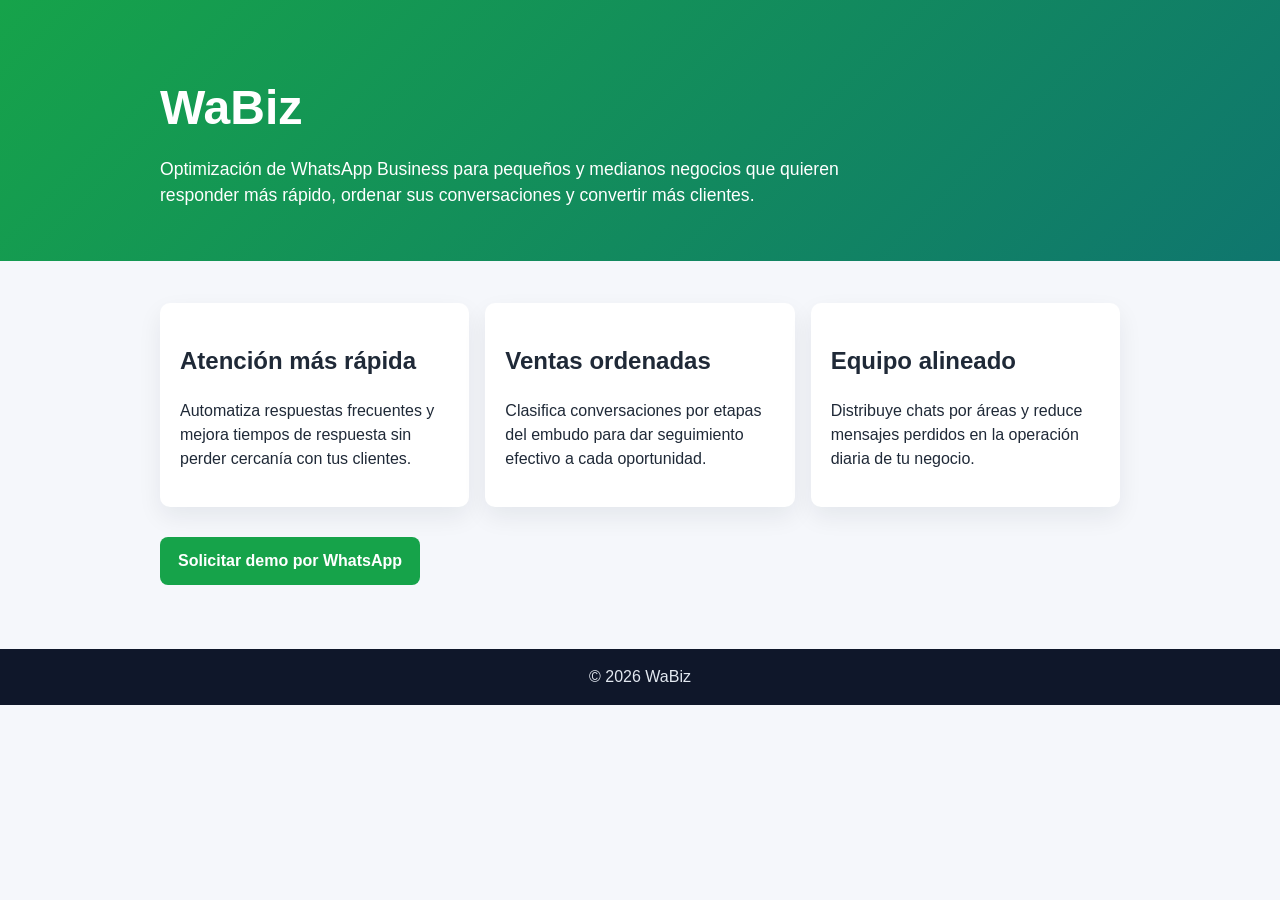
==== index.html @ f35d1e5f "feat: add WaBiz landing page" ====
<!doctype html>
<html lang="es">
  <head>
    <meta charset="UTF-8" />
    <meta name="viewport" content="width=device-width, initial-scale=1.0" />
    <title>WaBiz | Optimiza tu WhatsApp Business</title>
    <meta
      name="description"
      content="WaBiz ayuda a pequeños y medianos negocios a optimizar su WhatsApp Business para vender más y atender mejor."
    />
    <style>
      :root {
        color-scheme: light;
      }

      * {
        box-sizing: border-box;
      }

      body {
        margin: 0;
        font-family: Arial, Helvetica, sans-serif;
        background: #f5f7fb;
        color: #1f2937;
        line-height: 1.5;
      }

      .container {
        width: min(960px, 92vw);
        margin: 0 auto;
      }

      header {
        background: linear-gradient(135deg, #16a34a, #0f766e);
        color: #fff;
        padding: 72px 0 52px;
      }

      h1 {
        margin: 0;
        font-size: clamp(2rem, 4vw, 3rem);
      }

      .subtitle {
        margin: 12px 0 0;
        max-width: 700px;
        font-size: 1.1rem;
      }

      main {
        padding: 42px 0 64px;
      }

      .grid {
        display: grid;
        grid-template-columns: repeat(auto-fit, minmax(220px, 1fr));
        gap: 16px;
      }

      .card {
        background: #fff;
        border-radius: 10px;
        padding: 20px;
        box-shadow: 0 10px 25px rgba(15, 23, 42, 0.07);
      }

      .cta {
        margin-top: 30px;
      }

      .button {
        display: inline-block;
        text-decoration: none;
        background: #16a34a;
        color: #fff;
        padding: 12px 18px;
        border-radius: 8px;
        font-weight: 700;
      }

      footer {
        background: #0f172a;
        color: #e2e8f0;
        padding: 16px 0;
        text-align: center;
      }
    </style>
  </head>
  <body>
    <header>
      <div class="container">
        <h1>WaBiz</h1>
        <p class="subtitle">
          Optimización de WhatsApp Business para pequeños y medianos negocios que quieren responder más rápido,
          ordenar sus conversaciones y convertir más clientes.
        </p>
      </div>
    </header>

    <main>
      <div class="container">
        <section class="grid" aria-label="Beneficios de WaBiz">
          <article class="card">
            <h2>Atención más rápida</h2>
            <p>Automatiza respuestas frecuentes y mejora tiempos de respuesta sin perder cercanía con tus clientes.</p>
          </article>
          <article class="card">
            <h2>Ventas ordenadas</h2>
            <p>Clasifica conversaciones por etapas del embudo para dar seguimiento efectivo a cada oportunidad.</p>
          </article>
          <article class="card">
            <h2>Equipo alineado</h2>
            <p>Distribuye chats por áreas y reduce mensajes perdidos en la operación diaria de tu negocio.</p>
          </article>
        </section>

        <section class="cta" aria-label="Llamado a la acción">
          <a class="button" href="https://wa.me/" rel="noopener noreferrer" target="_blank">Solicitar demo por WhatsApp</a>
        </section>
      </div>
    </main>

    <footer>
      <div class="container">© 2026 WaBiz</div>
    </footer>
  </body>
</html>
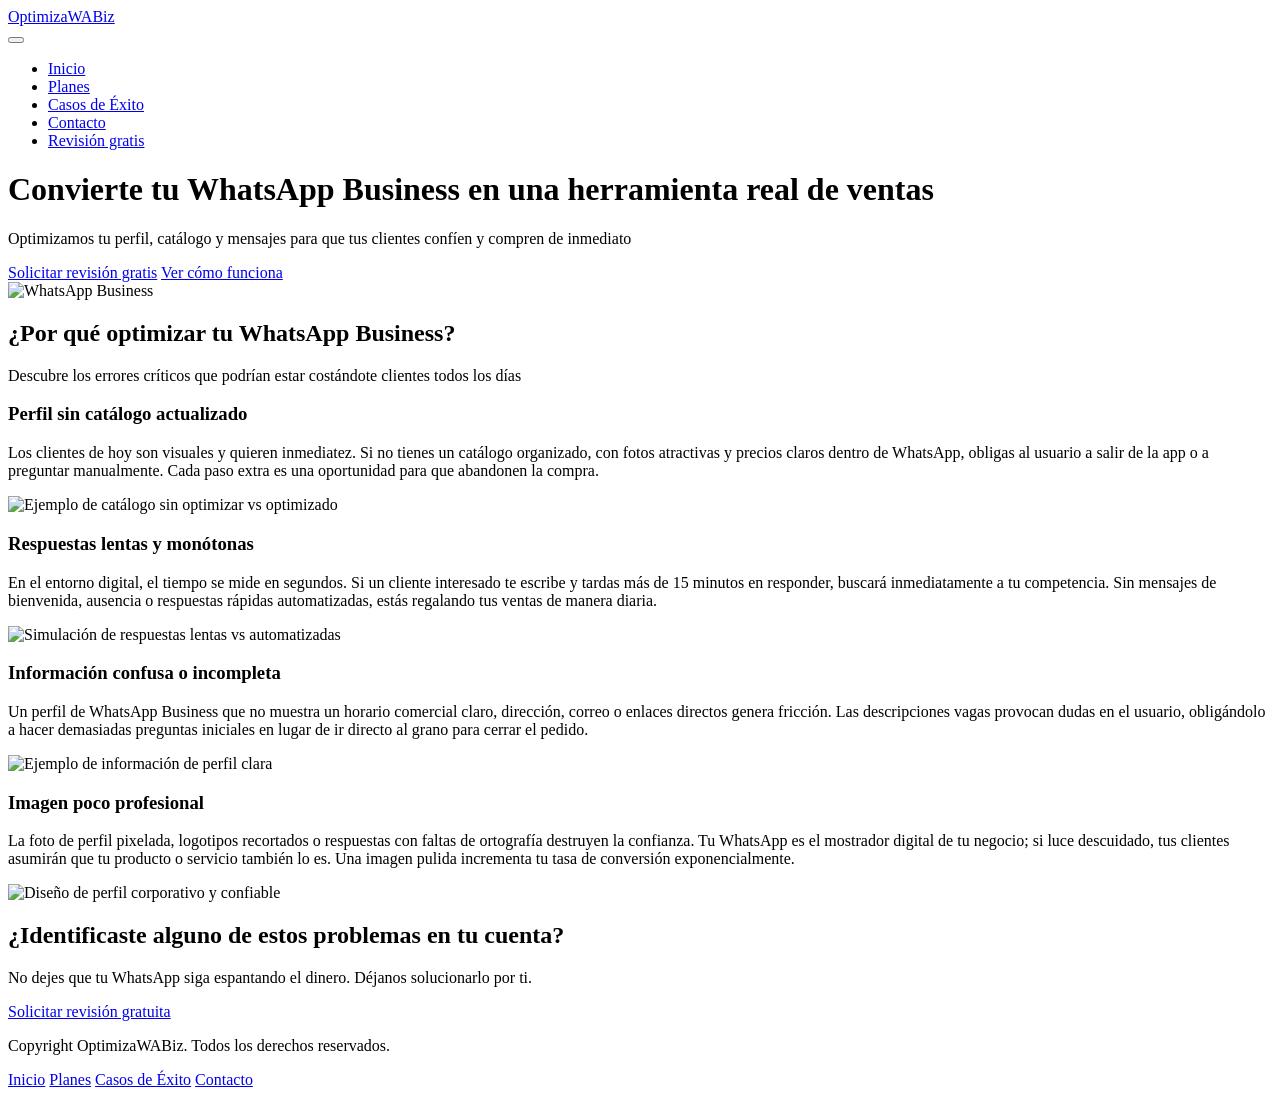
==== commit d6edbec3: "Add files via upload" ====
--- a/index.html
+++ b/index.html
@@ -1,127 +1,124 @@
-<!doctype html>
+<!DOCTYPE html>
 <html lang="es">
-  <head>
-    <meta charset="UTF-8" />
-    <meta name="viewport" content="width=device-width, initial-scale=1.0" />
-    <title>WaBiz | Optimiza tu WhatsApp Business</title>
-    <meta
-      name="description"
-      content="WaBiz ayuda a pequeños y medianos negocios a optimizar su WhatsApp Business para vender más y atender mejor."
-    />
-    <style>
-      :root {
-        color-scheme: light;
-      }
+<head>
+  <meta charset="UTF-8">
+  <meta name="viewport" content="width=device-width, initial-scale=1.0">
+  <title>OptimizaWABiz Consultoría WhatsApp Business</title>
+  <link rel="stylesheet" href="css/styles.css">
+  <link rel="stylesheet" href="css/index.css">
+  <script defer src="app/script.js"></script>
+</head>
+<body>
 
-      * {
-        box-sizing: border-box;
-      }
+  <header id="header" class="header">
+    <div class="container header-inner">
+      <div class="logo"><a href="index.html">OptimizaWABiz</a></div>
+      <button class="burger" id="burger">
+        <span class="line"></span>
+        <span class="line"></span>
+        <span class="line"></span>
+      </button>
+      <ul class="nav-menu" id="nav-menu">
+        <li><a href="index.html">Inicio</a></li>
+        <li><a href="servicios.html">Planes</a></li>
+        <li><a href="casos-exito.html">Casos de Éxito</a></li>
+        <li><a href="contacto.html">Contacto</a></li>
+        <li><a href="formulario.html" class="btn btn-primary">Revisión gratis</a></li>
+      </ul>
+    </div>
+  </header>
 
-      body {
-        margin: 0;
-        font-family: Arial, Helvetica, sans-serif;
-        background: #f5f7fb;
-        color: #1f2937;
-        line-height: 1.5;
-      }
+  <div id="hero" class="hero">
+    <div class="container hero-inner">
+      <div class="hero-content">
+        <h1>Convierte tu WhatsApp Business en una herramienta real de ventas</h1>
+        <p>Optimizamos tu perfil, catálogo y mensajes para que tus clientes confíen y compren de inmediato</p>
+        <div class="hero-buttons">
+          <a href="formulario.html" class="btn btn-primary">Solicitar revisión gratis</a>
+          <a href="servicios.html" class="btn btn-secondary">Ver cómo funciona</a>
+        </div>
+      </div>
+      <div class="hero-image">
+        <img src="imagenes/WhatsApp_icon.png" alt="WhatsApp Business">
+      </div>
+    </div>
+  </div>
 
-      .container {
-        width: min(960px, 92vw);
-        margin: 0 auto;
-      }
+  <div class="seccion-titulo-principal">
+    <div class="container">
+      <h2>¿Por qué optimizar tu WhatsApp Business?</h2>
+      <p>Descubre los errores críticos que podrían estar costándote clientes todos los días</p>
+    </div>
+  </div>
 
-      header {
-        background: linear-gradient(135deg, #16a34a, #0f766e);
-        color: #fff;
-        padding: 72px 0 52px;
-      }
 
-      h1 {
-        margin: 0;
-        font-size: clamp(2rem, 4vw, 3rem);
-      }
+  <section class="seccion-detalle">
+    <div class="container fila-detalle">
+      <div class="columna-texto">
+        <h3>Perfil sin catálogo actualizado</h3>
+        <p>Los clientes de hoy son visuales y quieren inmediatez. Si no tienes un catálogo organizado, con fotos atractivas y precios claros dentro de WhatsApp, obligas al usuario a salir de la app o a preguntar manualmente. Cada paso extra es una oportunidad para que abandonen la compra.</p>
+      </div>
+      <div class="columna-imagen">  
+        <img src="imagenes/catalogo.jpg" alt="Ejemplo de catálogo sin optimizar vs optimizado" class="imagen1-index">
+      </div>
+    </div>
+  </section>
 
-      .subtitle {
-        margin: 12px 0 0;
-        max-width: 700px;
-        font-size: 1.1rem;
-      }
+  <section class="seccion-detalle fondo-alterno">
+    <div class="container fila-detalle inverso">
+      <div class="columna-texto">
+        <h3>Respuestas lentas y monótonas</h3>
+        <p>En el entorno digital, el tiempo se mide en segundos. Si un cliente interesado te escribe y tardas más de 15 minutos en responder, buscará inmediatamente a tu competencia. Sin mensajes de bienvenida, ausencia o respuestas rápidas automatizadas, estás regalando tus ventas de manera diaria.</p>
+      </div>
+      <div class="columna-imagen">
+        <img src="imagenes/mensajes_automaticos.png" alt="Simulación de respuestas lentas vs automatizadas" class="imagen2-index">
+      </div>
+    </div>
+  </section>
 
-      main {
-        padding: 42px 0 64px;
-      }
+  <section class="seccion-detalle">
+    <div class="container fila-detalle">
+      <div class="columna-texto">
+        <h3>Información confusa o incompleta</h3>
+        <p>Un perfil de WhatsApp Business que no muestra un horario comercial claro, dirección, correo o enlaces directos genera fricción. Las descripciones vagas provocan dudas en el usuario, obligándolo a hacer demasiadas preguntas iniciales en lugar de ir directo al grano para cerrar el pedido.</p>
+      </div>
+      <div class="columna-imagen">
+        <img src="imagenes/informacion.jpg" alt="Ejemplo de información de perfil clara" class="imagen3-index">
+      </div>
+    </div>
+  </section>
 
-      .grid {
-        display: grid;
-        grid-template-columns: repeat(auto-fit, minmax(220px, 1fr));
-        gap: 16px;
-      }
+  <section class="seccion-detalle fondo-alterno">
+    <div class="container fila-detalle inverso">
+      <div class="columna-texto">
+        <h3>Imagen poco profesional</h3>
+        <p>La foto de perfil pixelada, logotipos recortados o respuestas con faltas de ortografía destruyen la confianza. Tu WhatsApp es el mostrador digital de tu negocio; si luce descuidado, tus clientes asumirán que tu producto o servicio también lo es. Una imagen pulida incrementa tu tasa de conversión exponencialmente.</p>
+      </div>
+      <div class="columna-imagen">
+        <img src="imagenes/foto_perfil.jpg" alt="Diseño de perfil corporativo y confiable" class="imagen4-index">
+      </div>
+    </div>  
+  </section>
 
-      .card {
-        background: #fff;
-        border-radius: 10px;
-        padding: 20px;
-        box-shadow: 0 10px 25px rgba(15, 23, 42, 0.07);
-      }
+  <div class="cita-final" style="margin-top: 0;">
+    <div class="container">
+      <h2>¿Identificaste alguno de estos problemas en tu cuenta?</h2>
+      <p>No dejes que tu WhatsApp siga espantando el dinero. Déjanos solucionarlo por ti.</p>
+      <a href="formulario.html" class="btn btn-primary">Solicitar revisión gratuita</a>
+    </div>
+  </div>
 
-      .cta {
-        margin-top: 30px;
-      }
+  <footer class="footer">
+    <div class="container footer-inner">
+      <p>Copyright <span id="year"></span> OptimizaWABiz. Todos los derechos reservados.</p>
+      <div class="footer-nav">
+        <a href="index.html">Inicio</a>
+        <a href="servicios.html">Planes</a>
+        <a href="casos-exito.html">Casos de Éxito</a>
+        <a href="contacto.html">Contacto</a>
+      </div>
+    </div>
+  </footer>
 
-      .button {
-        display: inline-block;
-        text-decoration: none;
-        background: #16a34a;
-        color: #fff;
-        padding: 12px 18px;
-        border-radius: 8px;
-        font-weight: 700;
-      }
-
-      footer {
-        background: #0f172a;
-        color: #e2e8f0;
-        padding: 16px 0;
-        text-align: center;
-      }
-    </style>
-  </head>
-  <body>
-    <header>
-      <div class="container">
-        <h1>WaBiz</h1>
-        <p class="subtitle">
-          Optimización de WhatsApp Business para pequeños y medianos negocios que quieren responder más rápido,
-          ordenar sus conversaciones y convertir más clientes.
-        </p>
-      </div>
-    </header>
-
-    <main>
-      <div class="container">
-        <section class="grid" aria-label="Beneficios de WaBiz">
-          <article class="card">
-            <h2>Atención más rápida</h2>
-            <p>Automatiza respuestas frecuentes y mejora tiempos de respuesta sin perder cercanía con tus clientes.</p>
-          </article>
-          <article class="card">
-            <h2>Ventas ordenadas</h2>
-            <p>Clasifica conversaciones por etapas del embudo para dar seguimiento efectivo a cada oportunidad.</p>
-          </article>
-          <article class="card">
-            <h2>Equipo alineado</h2>
-            <p>Distribuye chats por áreas y reduce mensajes perdidos en la operación diaria de tu negocio.</p>
-          </article>
-        </section>
-
-        <section class="cta" aria-label="Llamado a la acción">
-          <a class="button" href="https://wa.me/" rel="noopener noreferrer" target="_blank">Solicitar demo por WhatsApp</a>
-        </section>
-      </div>
-    </main>
-
-    <footer>
-      <div class="container">© 2026 WaBiz</div>
-    </footer>
-  </body>
-</html>
+</body>
+</html>
